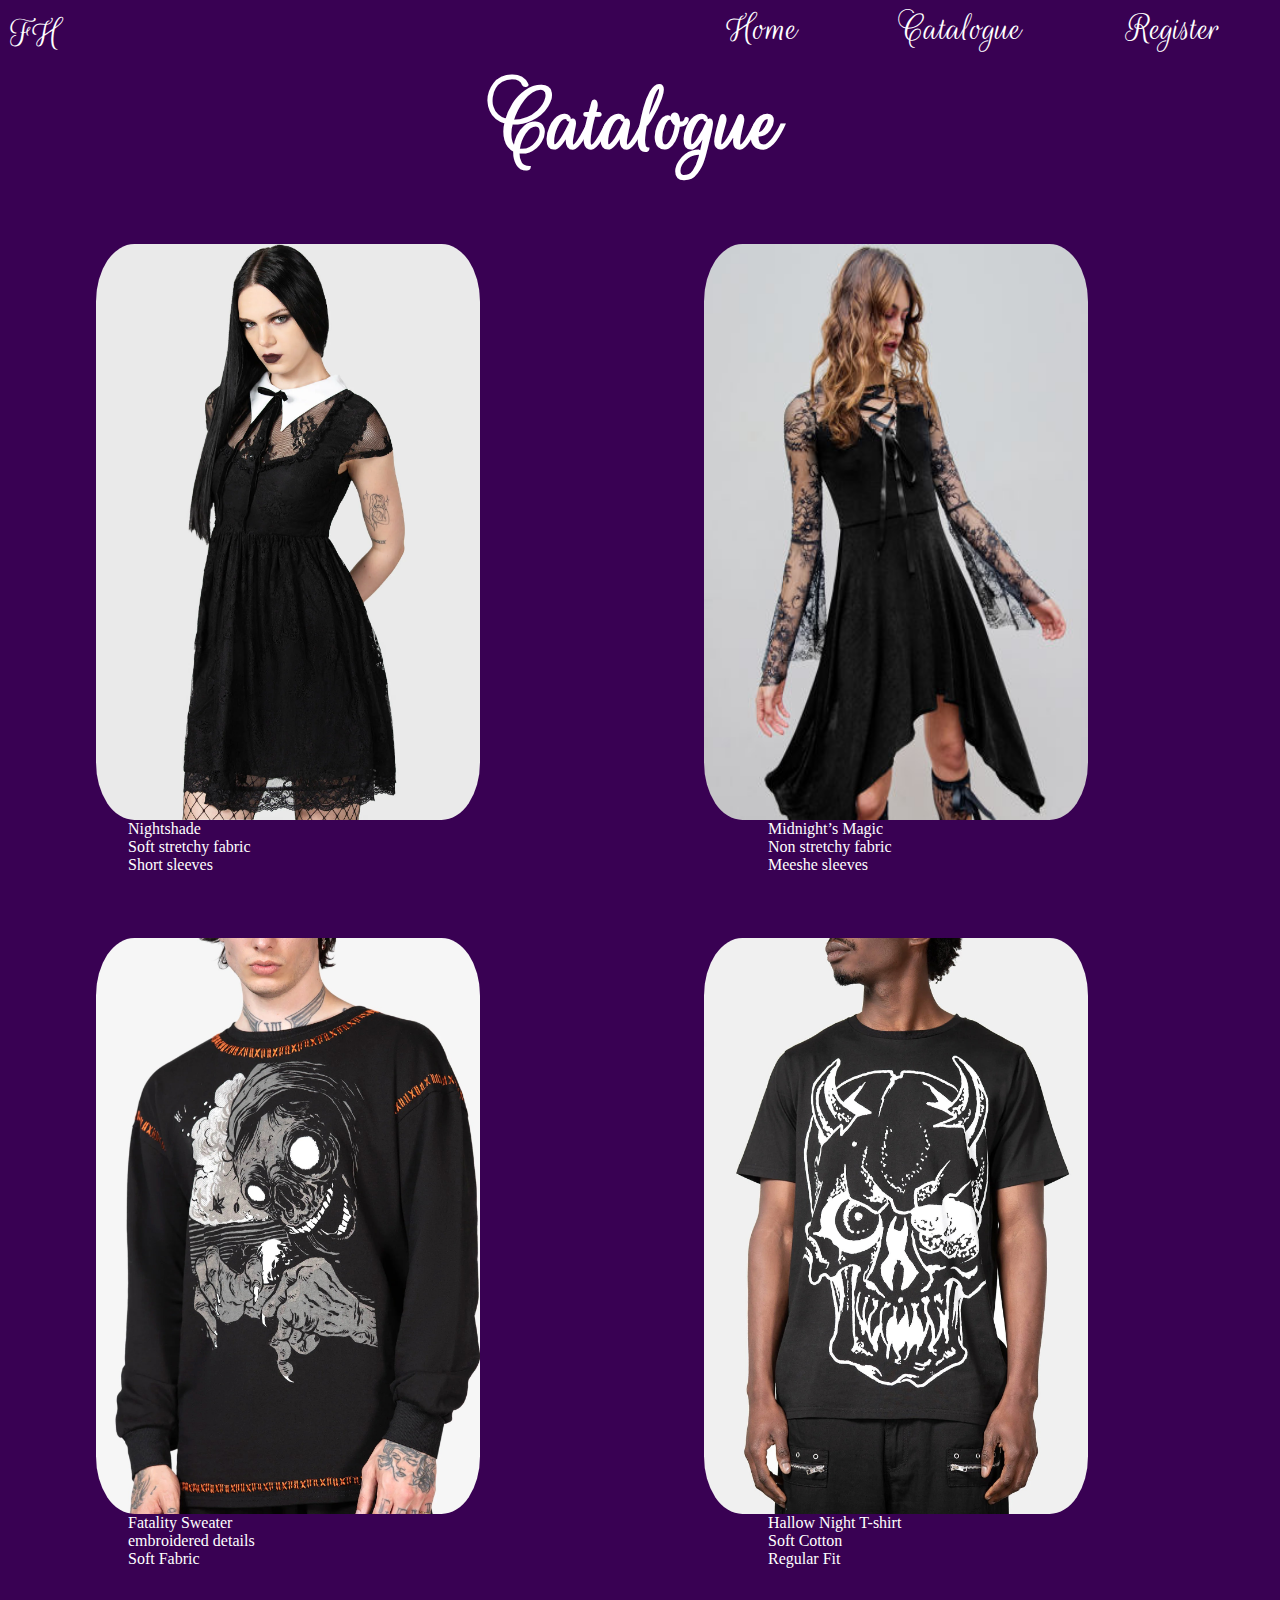
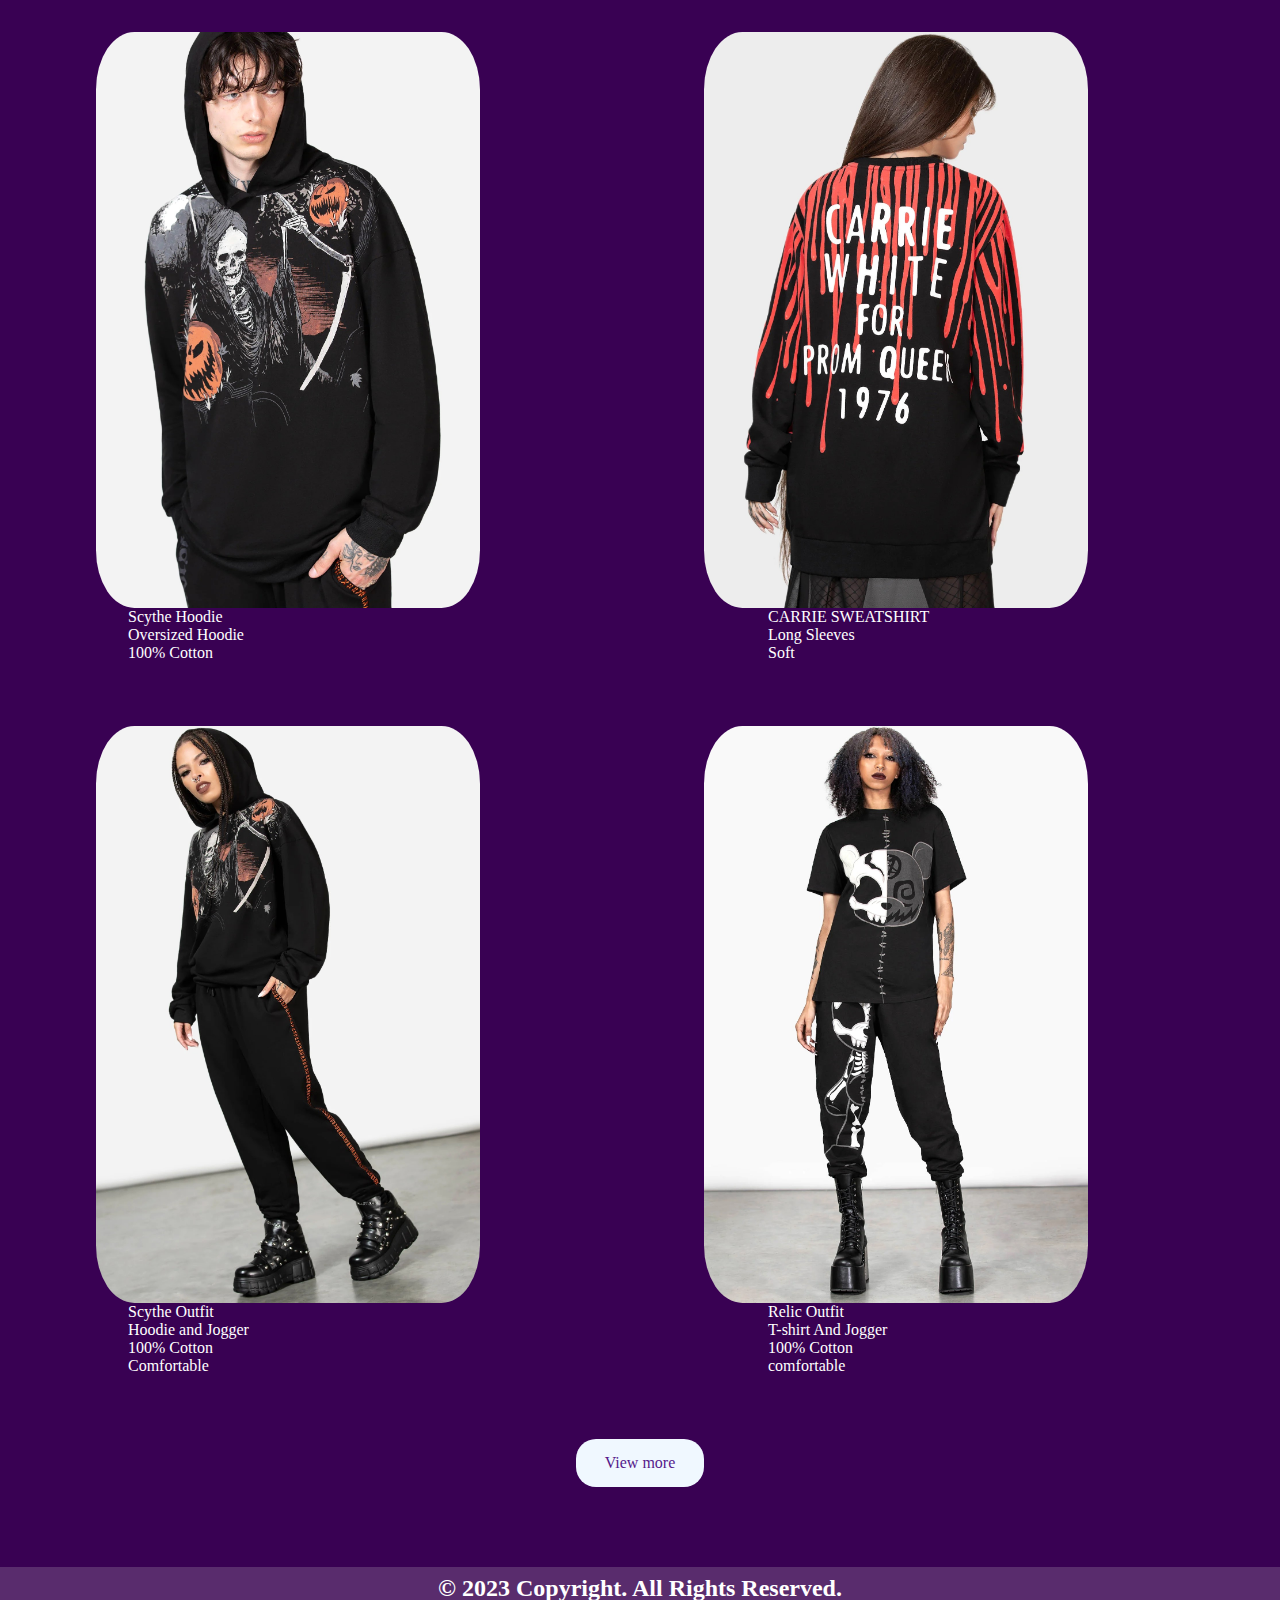
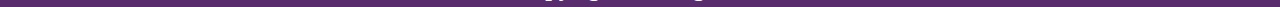
==== catalogue.html @ 4a3bba99 "modification" ====
<!DOCTYPE html>
<html lang="en">

<head>
    <meta charset="UTF-8">
    <meta name="viewport" content="width=device-width, initial-scale=1.0">
    <title>FashionHub</title>
    <link rel="stylesheet" href="style.css">
</head>

<body>
    <nav class="navbar-conatiner">
        <label class="logo">FH</label>
        <ul>
            <li><a  href="index.html">Home</a></li>
            <li><a class="active" href="catalogue.html">Catalogue</a></li>
            <li><a href="Register.html">Register</a></li>

        </ul>
    </nav>
    <!--CATALOGUE-->
    <section >
     <div class="catalogue">
    <h1>Catalogue</h1>
   </div>
   <div class="cat">
   <div class="m" >
    <img  class="imgc1" src="img/1.jpg" alt="1">
    <img  class="imgc2" src="img/2.jpg" alt="2">
         
   </div>
   <div class="m">
    <div  class="hh dsc1">
            <p> Nightshade
            <br>Soft stretchy fabric
            <br>Short sleeves</p>
            </div>
         <div  class="hh ">
            <p> Midnight’s Magic
              <br>  Non stretchy fabric
              <br>  Meeshe sleeves</p>
            </div>
   </div>

   </div>
</div>
<div class="cat">
<div class="m" >
 <img  class="imgc1" src="img/3.jpg" alt="1">
 <img  class="imgc2" src="img/4.jpg" alt="2">
      
</div>
<div class="m">
 <div  class="hh dsc1">
         <p> Fatality Sweater
          <br>  embroidered details
           <br> Soft Fabric</p>
         </div>
      <div  class="hh ">
         <p> Hallow Night T-shirt
          <br>  Soft Cotton
          <br>  Regular Fit</p>
         </div>
</div>
</div>
<div class="cat">
    <div class="m" >
     <img  class="imgc1" src="img/5.jpg" alt="1">
     <img  class="imgc2" src="img/6.jpg" alt="2">
          
    </div>
    <div class="m">
     <div  class="hh dsc1">
             <p> Scythe Hoodie
                <br>Oversized Hoodie
                <br>100% Cotton</p>
             </div>
          <div  class="hh ">
             <p> CARRIE SWEATSHIRT
               <br> Long Sleeves
                <br>Soft </p>
             </div>
    </div>
 
    </div>
 </div>
 <div class="cat">
 <div class="m" >
  <img  class="imgc1" src="img/7.jpg" alt="1">
  <img  class="imgc2" src="img/8.jpg" alt="2">
       
 </div>
 <div class="m">
  <div  class="hh dsc1">
          <p> Scythe Outfit
           <br> Hoodie and Jogger
            <br>100% Cotton
            <br>Comfortable</p>
          </div>
       <div  class="hh ">
          <p> Relic Outfit
           <br> T-shirt And Jogger
            <br>100% Cotton
            <br>comfortable</p>
          </div>
 </div>
 </div>

</section>
<a class="botona" href="">View more</a>
<footer>
   <h3 class="ft">© 2023 Copyright. All Rights Reserved.</h3>
</footer> 
</body>

</html>
---- style.css ----
*{
    padding: 0;
    margin: 0;
    box-sizing: border-box;
    
}
body{
    background-color: #390153;
}
.navbar-conatiner{
    display: flex;
    justify-content: space-between;
    align-items: center;
    padding: 10px;
}
label.logo{
    color: white;
    font-size: 2.5rem;
    font-family: 'RougeScript-Regular';
}

nav ul{
    float: right;

}
nav ul li{
    display: inline-block;
    line-height: 10%;
    margin: 0 50px;
   
}
nav ul li a{
    color: white;
    font-size: 2.5rem;
    font-family: 'RougeScript-Regular';
    margin-left: auto;
    text-decoration: none;
   
}
@font-face{
    font-family: 'RougeScript-Regular';
    src: url(font/RougeScript-Regular.ttf);
}
.banner {
    background-image: url(./img/homme.png);
    height: 100vh;
    width: 100%;
    display: flex;
    position: absolute;
    left: 32%;
    top: 0;
    z-index: -1;
    background-repeat: no-repeat;
    
    
}

.title {
    position: absolute;
    font-family: 'RougeScript-Regular';
    font-size: 2rem;
     margin-top: 30rem;
}
/* .F{
  
} */
.catalogue{
   text-align: center;
    font-family: 'RougeScript-Regular';
    color: white;
    font-size: 3rem;
    margin-bottom: 5%;
}
.imgc1{
    width: 30%;
    float: left;
    border-radius: 10%;
    margin-left: auto;
    margin-right: auto;
}
.dsc1{
    color: white;
    margin-left:   10%;
 
    
}

.m{
    display: flex;
    gap:10%;
    
}
.hh{
    color: white;
    width: 100%;
    display: flex;
   
    margin-bottom: 5%;
   
}

.cat{
    display:flex;
    flex-direction: column;
    
}

.imgc2{
    width: 30%;
    float: right;
    border-radius: 10%;
    margin-right: 15%;
}
.botona{
    display: flex;
    justify-content: center;
    background-color: aliceblue;
    width: 10%;
    margin-right: auto;
    margin-left: auto;
    padding: 15px;
    border-radius: 20px;
    text-decoration: none;
    margin-bottom: 5rem;
}
.register{
    margin: 2rem 0 0 15rem;
    border-radius: 33px 0 0 33px;
    padding: 3rem;
    background-color: #694C76;
    display:flex;
    width: 23rem;
}
.box{
    display:flex;
    text-align: center;
    width: 17rem;
    align-items: center;
    padding: 0.5rem;
    margin-bottom: 0.5rem;
    font-size: 1rem;
    border-radius: 33px;
}
#address{
    padding-bottom: 1rem;
}
.reg{
    text-align: center;
    margin-bottom: 1rem;
    font-size: 2rem;
}
.btt{
    align-items: center;
    color: white;
    border: 2px solid white;
    margin-left: 6rem;
    padding: .5rem 1rem;
    border-radius: 14px;
    text-decoration: none;
}
.imgreg{
    margin-top: 2rem;
    width: 23rem;
    border-radius: 0 33px 33px 0;
}
.both{
    display: flex;
}
.htxt{
    font-family: 'RougeScript-Regular';
    font-size: 3rem;
    color: white;
    margin-top: 10rem;
    text-align: center;
}
.help{
    color: white;
    margin-top: 10rem;
    text-align: center;
}

#text{
    background: none;
    width: 30rem;
    height: 10rem;
    font-size: 2rem;
    border: none;
    border-bottom: 3px solid white;
    border-radius: 1rem;
    margin-top: 2rem;

}
.q{
    color: white;
    border-bottom: 3px solid white;
    margin-left: 5rem;
    font-size: 2rem;
    margin-bottom: 2rem;
    margin-right: 5rem;
    margin-top: 3rem;
}
.q a{
    color: white;
    text-decoration: none;
}

footer{
    background-color:#592C6D;
    width: 100%;
    height: 40px;
    
    
   
}
.ft{
    text-align: center;
    color: white;
    font-size: 1.5rem;
    padding-top: 0.5rem;
    
}
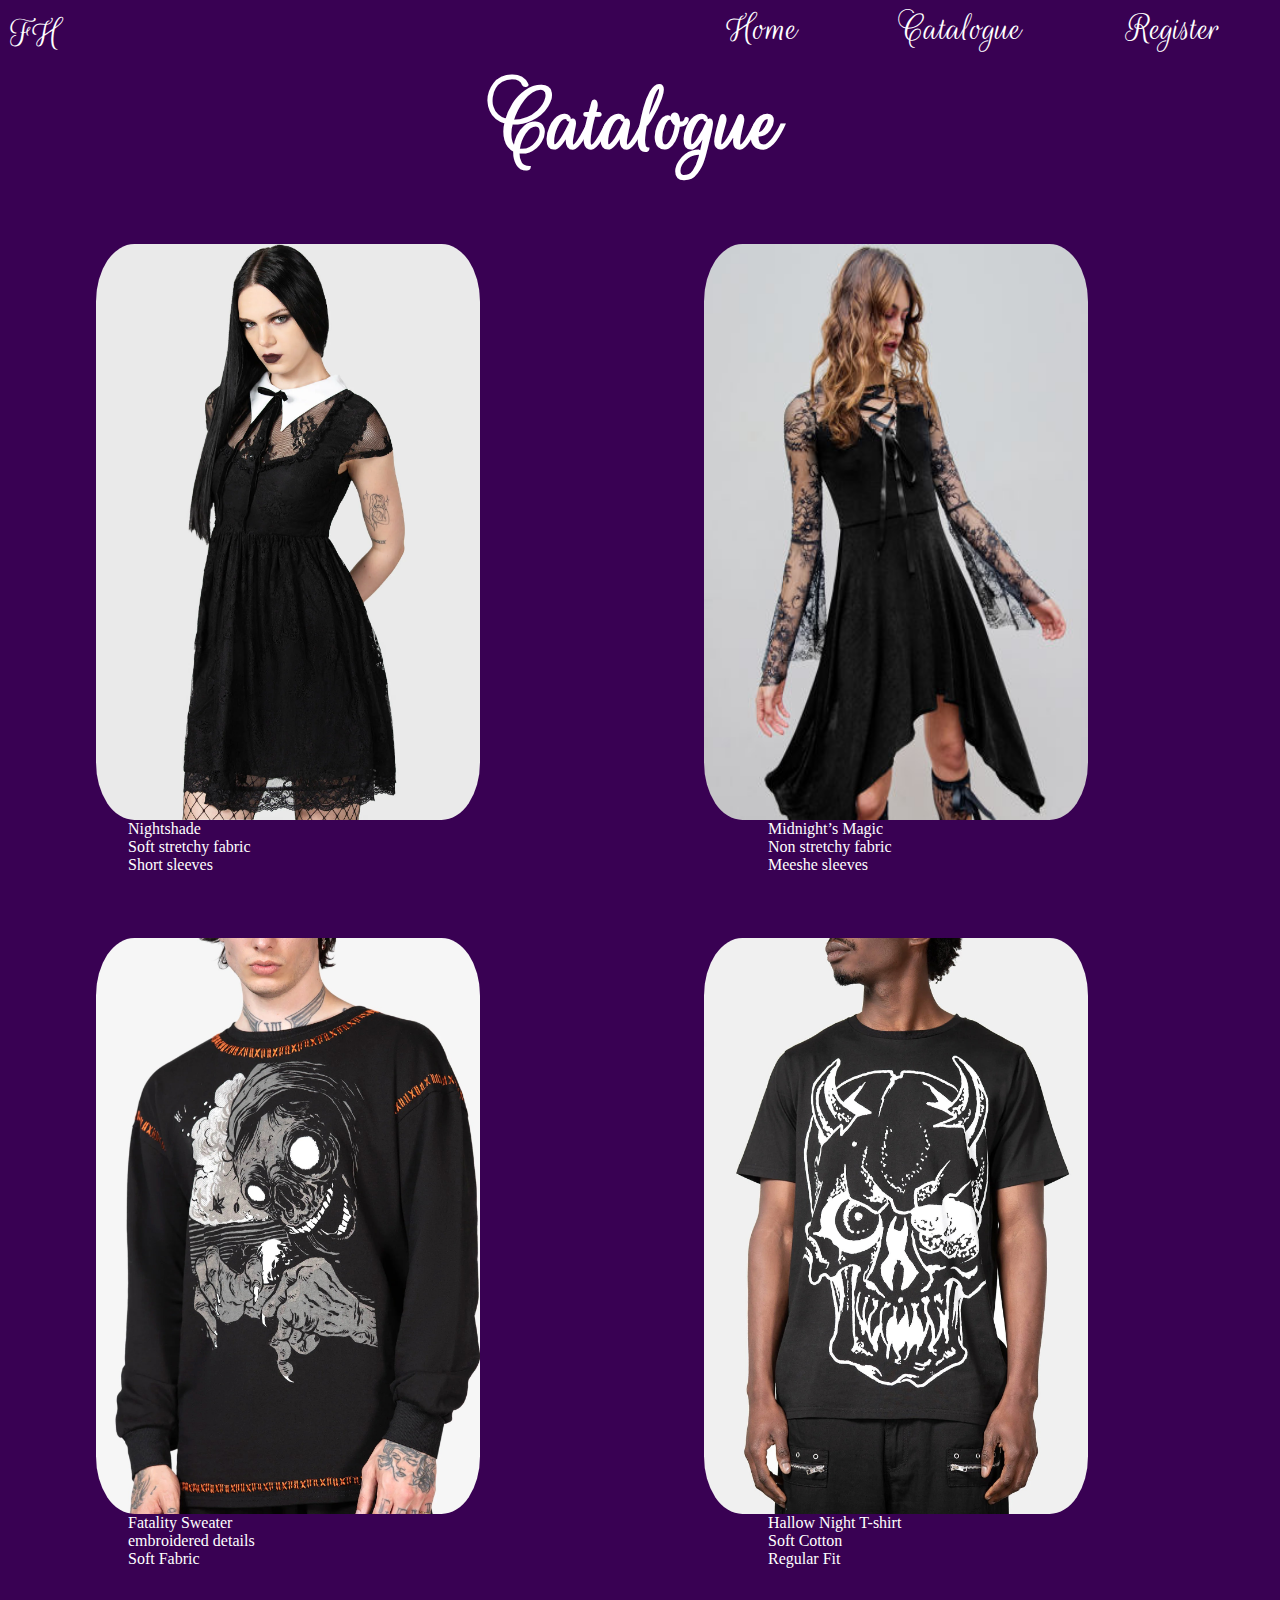
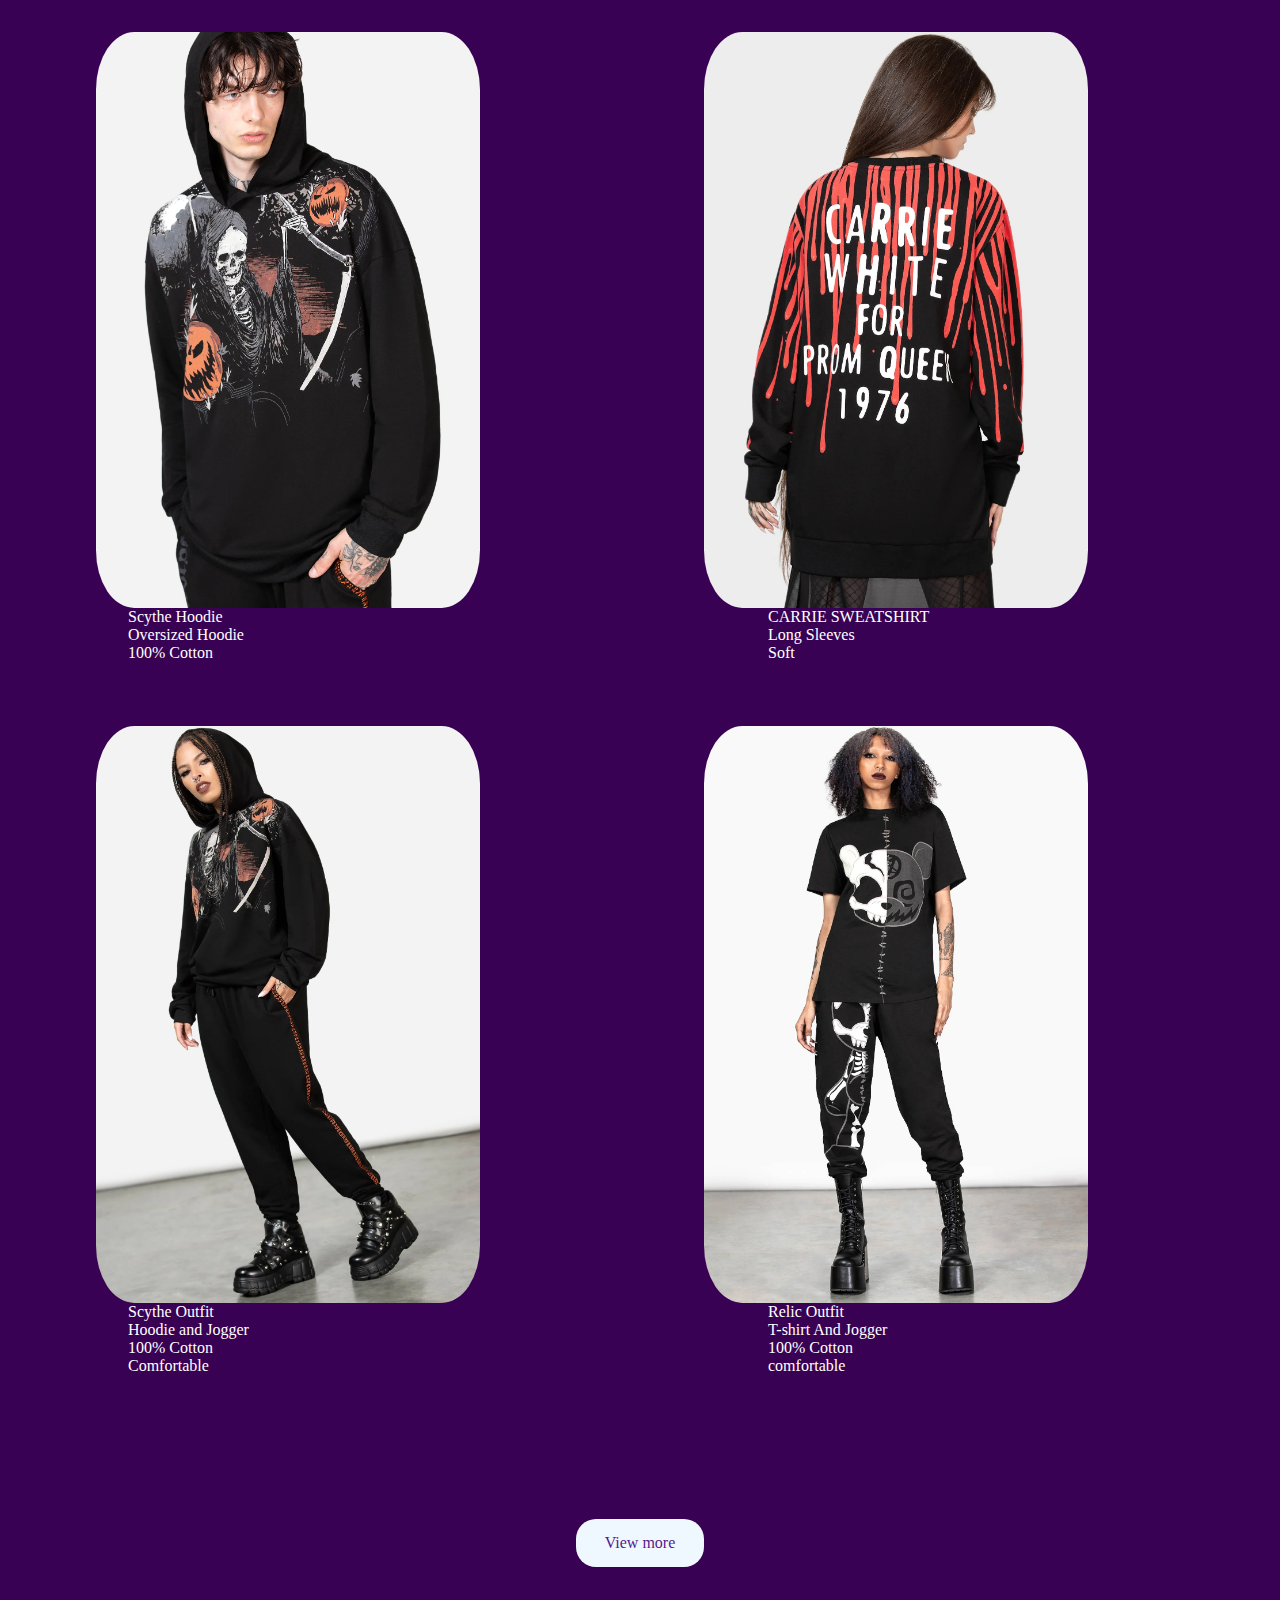
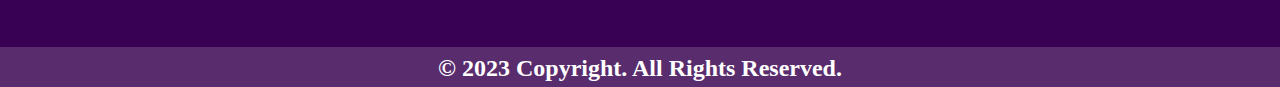
==== commit 678937e7: "changes" ====
--- a/catalogue.html
+++ b/catalogue.html
@@ -34,7 +34,7 @@
             <p> Nightshade
             <br>Soft stretchy fabric
             <br>Short sleeves</p>
-            </div>
+     </div>
          <div  class="hh ">
             <p> Midnight’s Magic
               <br>  Non stretchy fabric
@@ -43,7 +43,7 @@
    </div>
 
    </div>
-</div>
+
 <div class="cat">
 <div class="m" >
  <img  class="imgc1" src="img/3.jpg" alt="1">
@@ -83,7 +83,7 @@
     </div>
  
     </div>
- </div>
+ 
  <div class="cat">
  <div class="m" >
   <img  class="imgc1" src="img/7.jpg" alt="1">
--- a/style.css
+++ b/style.css
@@ -7,6 +7,7 @@
 }
 body{
     background-color: #390153;
+    overflow-x:hidden ;
 }
 .navbar-conatiner{
     display: flex;
@@ -43,28 +44,107 @@
     src: url(font/RougeScript-Regular.ttf);
 }
 .banner {
-    background-image: url(./img/homme.png);
-    height: 100vh;
-    width: 100%;
-    display: flex;
+ width: 110%;
+  position: relative;
+  margin-bottom: 7rem;
+  
+}
+
+.f{
     position: absolute;
-    left: 32%;
-    top: 0;
-    z-index: -1;
-    background-repeat: no-repeat;
-    
-    
-}
+    bottom: 10rem;
+    font-family: 'RougeScript-Regular';
+    font-size: 10rem;
+    margin-left: 4rem;
+
+}
+.h{
+    position: absolute;
+    bottom: 3rem;
+    font-family: 'RougeScript-Regular';
+    font-size: 10rem;
+    margin-left: 15rem;
+}
+.banner p{
+    position: absolute;
+    color: white;
+    top:50%;
+    right:0%;
+    margin-left: 60%;
+    margin-right: 10%;
+    text-align: center;
+    font-family: 'RougeScript-Regular';
+    font-size: 2.5rem;
+   
+}
+
 
 .title {
     position: absolute;
     font-family: 'RougeScript-Regular';
     font-size: 2rem;
      margin-top: 30rem;
+}
+.ttcc{
+    text-align: center;
+    color: white;
+    font-family: 'RougeScript-Regular';
+    font-size: 3rem;
+}
+.firstc{
+    display: flex;
+    width:30%;
+    margin-top: 4rem;
+    
+  
+}
+.firstimage{
+    border-radius: 10%;
+    margin-left: 50%;
+    margin-right: auto;
+
+}
+
+.firstc p{
+    color:white;
+   
+    margin-top: 50%;
+    margin-left: 40%;
+    font-size: 2rem;
+}
+.secondc{
+    display: flex;
+    width:30%;
+    margin-top: 5rem;
+    margin-left: 4rem;
+
+}
+
+.secondimage{
+    border-radius: 10%;
+    margin-left: 70%;
+    margin-right: auto;
+
+}
+.secondc p{
+    color:white;
+   
+    margin-top: 50%;
+    margin-left: 50%;
+    font-size: 2rem;
+}
+.homereg{
+    color: white;
+    font-family: 'RougeScript-Regular';
+    text-align: center;
+    font-size: 4rem;
+    margin-left: 20%;
+    margin-right: 20%;
 }
 /* .F{
   
 } */
+/*catalogue*/
 .catalogue{
    text-align: center;
     font-family: 'RougeScript-Regular';
@@ -123,7 +203,9 @@
     border-radius: 20px;
     text-decoration: none;
     margin-bottom: 5rem;
-}
+    margin-top: 5rem;
+}
+/*register*/
 .register{
     margin: 2rem 0 0 15rem;
     border-radius: 33px 0 0 33px;
@@ -204,7 +286,10 @@
     color: white;
     text-decoration: none;
 }
-
+.lastq{
+    margin-bottom: 10rem;
+}
+/*Footer*/
 footer{
     background-color:#592C6D;
     width: 100%;
@@ -219,4 +304,4 @@
     font-size: 1.5rem;
     padding-top: 0.5rem;
     
-}+}
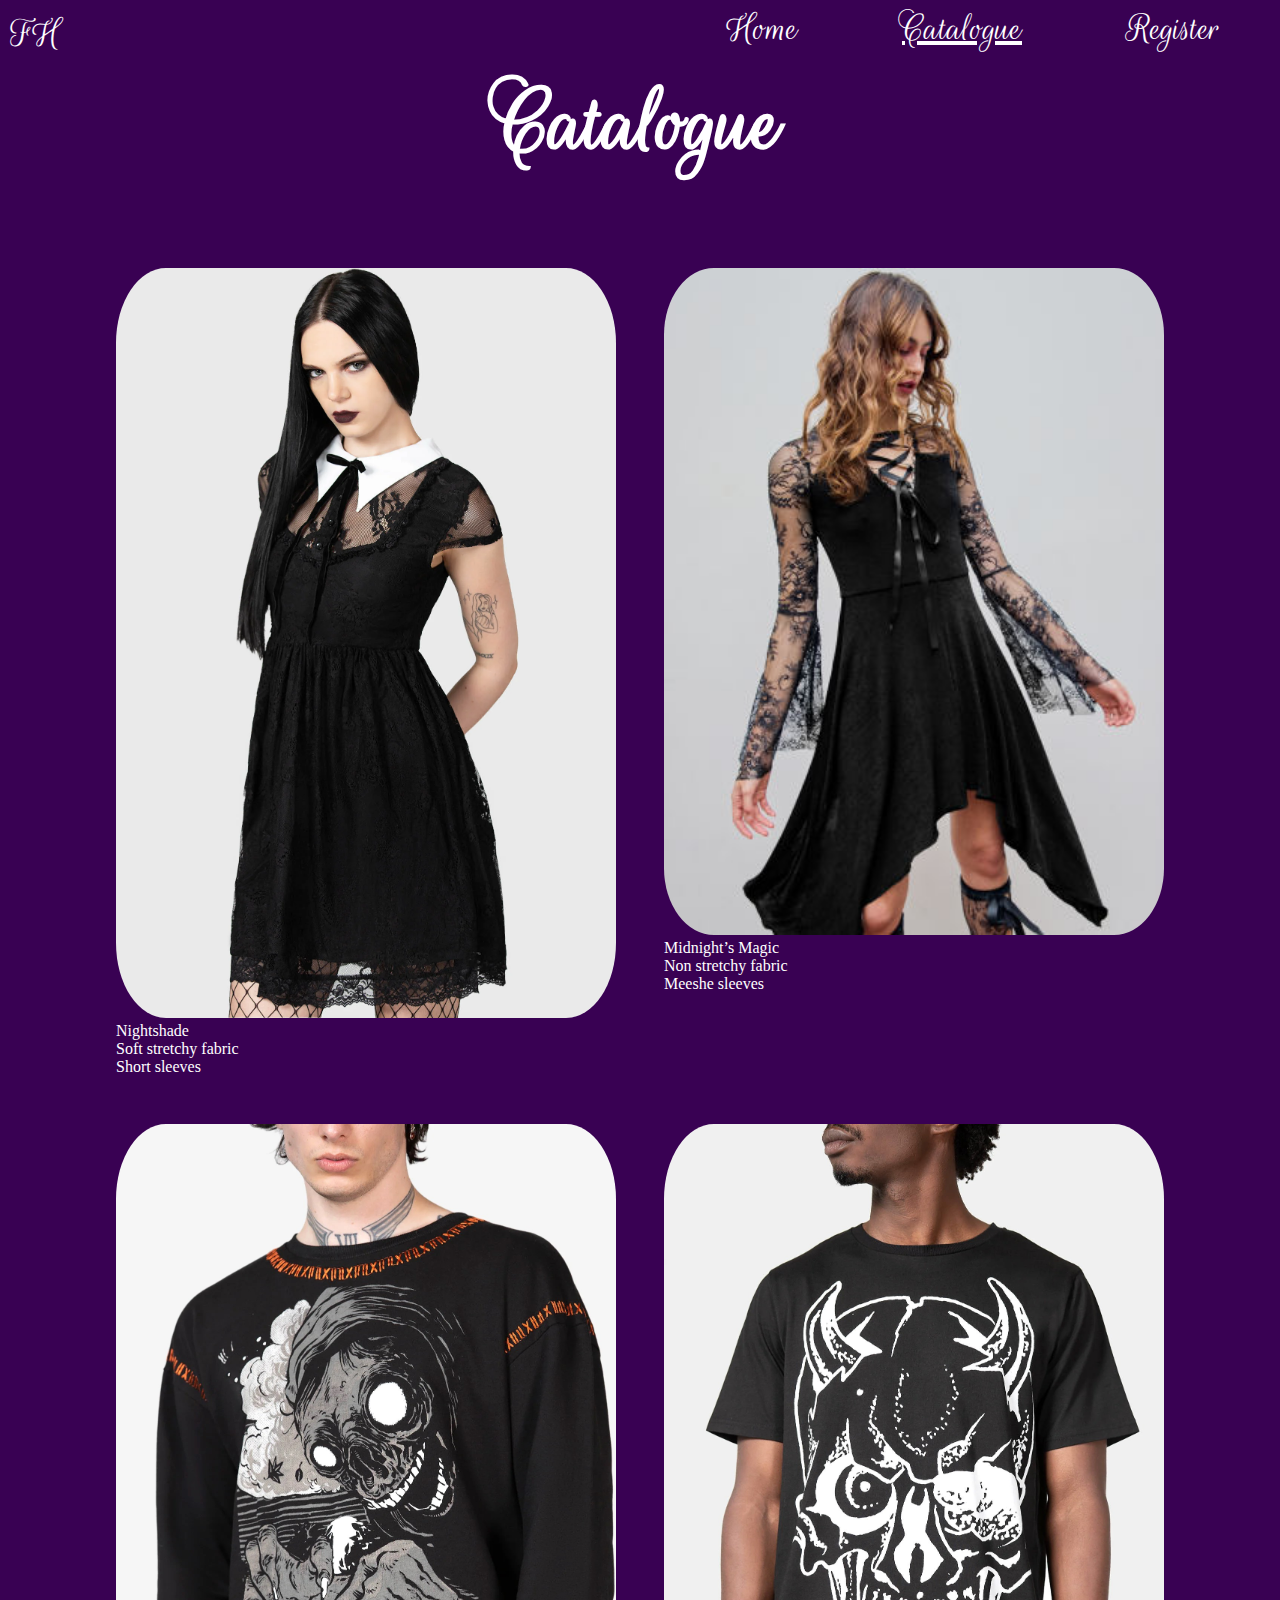
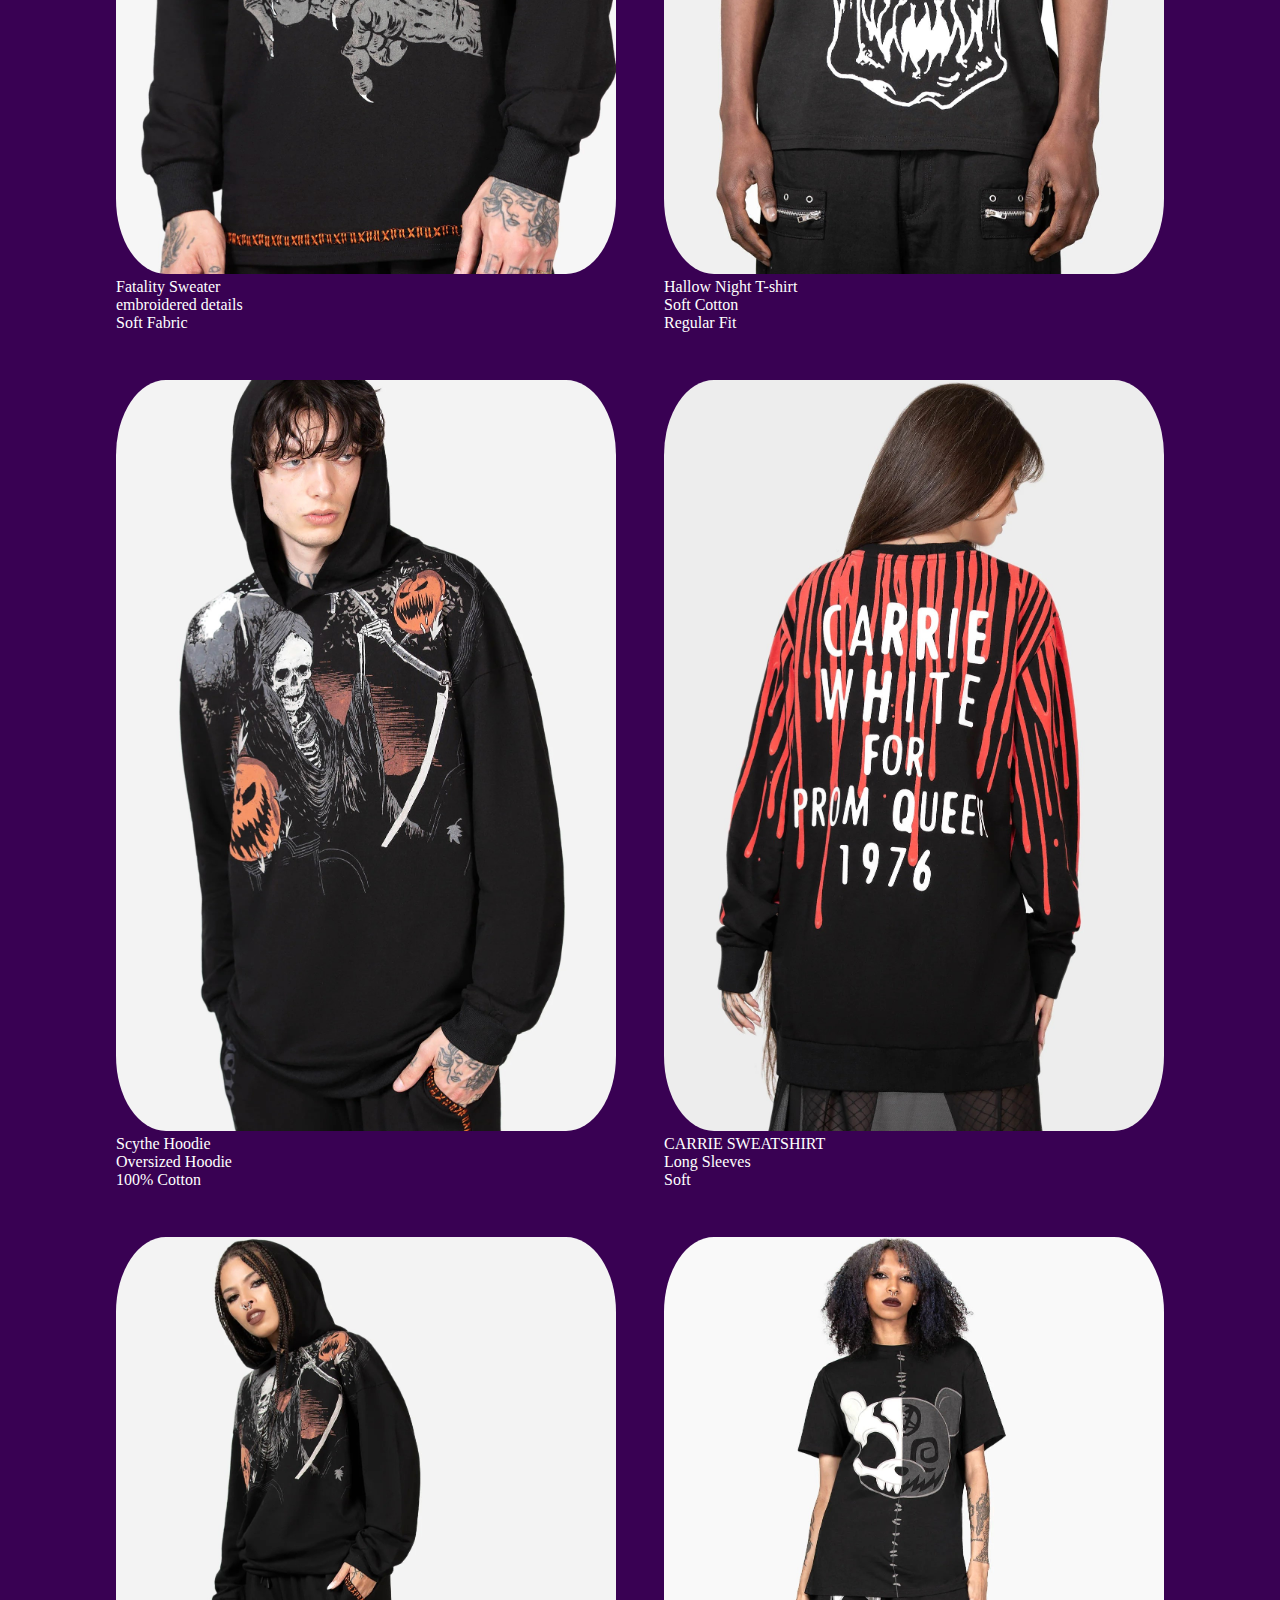
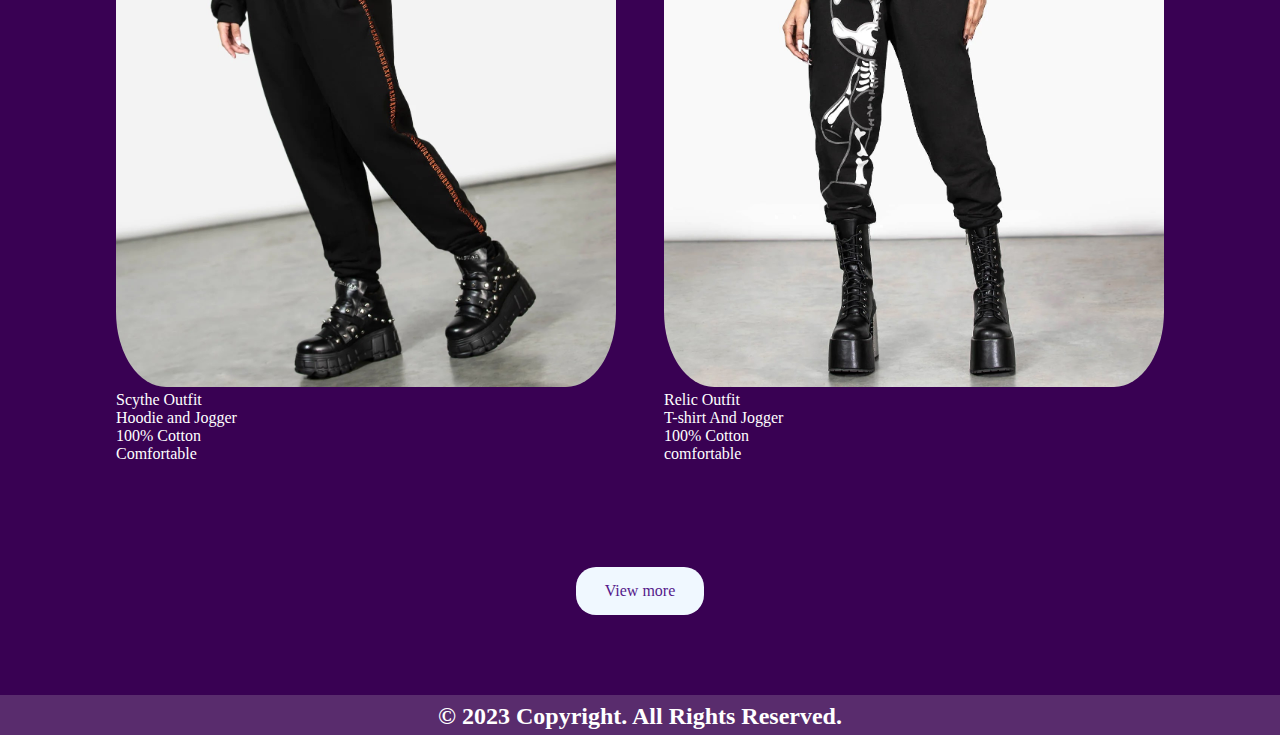
==== commit 6917693e: "final" ====
--- a/catalogue.html
+++ b/catalogue.html
@@ -18,6 +18,22 @@
 
         </ul>
     </nav>
+    <nav class="navbar-conatiner-burger">
+      <label class="logo">FH</label>
+         <a onclick="onClick()" class="toggle">
+          <span class="bar"></span>
+          <span class="bar"></span>
+          <span class="bar"></span>
+      </a> 
+      <div class="navlink" id="links">
+      <ul>
+          <li><a class="active" href="index.html">Home</a></li>
+          <li><a href="catalogue.html">Catalogue</a></li>
+          <li><a href="Register.html">Register</a></li>
+
+      </ul>
+   </div>
+  </nav>
     <!--CATALOGUE-->
     <section >
      <div class="catalogue">
@@ -26,83 +42,60 @@
    <div class="cat">
    <div class="m" >
     <img  class="imgc1" src="img/1.jpg" alt="1">
-    <img  class="imgc2" src="img/2.jpg" alt="2">
-         
+         <p> Nightshade
+            <br>Soft stretchy fabric
+            <br>Short sleeves</p>
    </div>
    <div class="m">
-    <div  class="hh dsc1">
-            <p> Nightshade
-            <br>Soft stretchy fabric
-            <br>Short sleeves</p>
-     </div>
-         <div  class="hh ">
+      <img  class="imgc2" src="img/2.jpg" alt="2">
             <p> Midnight’s Magic
               <br>  Non stretchy fabric
               <br>  Meeshe sleeves</p>
-            </div>
    </div>
-
-   </div>
-
-<div class="cat">
 <div class="m" >
  <img  class="imgc1" src="img/3.jpg" alt="1">
- <img  class="imgc2" src="img/4.jpg" alt="2">
+   <p> Fatality Sweater
+          <br>  embroidered details
+           <br> Soft Fabric</p>
       
 </div>
 <div class="m">
- <div  class="hh dsc1">
-         <p> Fatality Sweater
-          <br>  embroidered details
-           <br> Soft Fabric</p>
-         </div>
-      <div  class="hh ">
+   <img  class="imgc2" src="img/4.jpg" alt="2">
          <p> Hallow Night T-shirt
           <br>  Soft Cotton
           <br>  Regular Fit</p>
          </div>
-</div>
-</div>
-<div class="cat">
-    <div class="m" >
+
+    <div class="m">
      <img  class="imgc1" src="img/5.jpg" alt="1">
-     <img  class="imgc2" src="img/6.jpg" alt="2">
+     <p> Scythe Hoodie
+                <br>Oversized Hoodie
+                <br>100% Cotton</p>
           
     </div>
     <div class="m">
-     <div  class="hh dsc1">
-             <p> Scythe Hoodie
-                <br>Oversized Hoodie
-                <br>100% Cotton</p>
-             </div>
-          <div  class="hh ">
+      <img  class="imgc2" src="img/6.jpg" alt="2">
              <p> CARRIE SWEATSHIRT
                <br> Long Sleeves
                 <br>Soft </p>
-             </div>
     </div>
  
-    </div>
+  
  
- <div class="cat">
  <div class="m" >
   <img  class="imgc1" src="img/7.jpg" alt="1">
-  <img  class="imgc2" src="img/8.jpg" alt="2">
+  <p> Scythe Outfit
+   <br> Hoodie and Jogger
+    <br>100% Cotton
+    <br>Comfortable</p>
        
  </div>
  <div class="m">
-  <div  class="hh dsc1">
-          <p> Scythe Outfit
-           <br> Hoodie and Jogger
-            <br>100% Cotton
-            <br>Comfortable</p>
-          </div>
-       <div  class="hh ">
+   <img  class="imgc2" src="img/8.jpg" alt="2">
           <p> Relic Outfit
            <br> T-shirt And Jogger
             <br>100% Cotton
             <br>comfortable</p>
-          </div>
  </div>
  </div>
 
@@ -111,6 +104,7 @@
 <footer>
    <h3 class="ft">© 2023 Copyright. All Rights Reserved.</h3>
 </footer> 
+<script src="index.js"></script>
 </body>
 
 </html>--- a/style.css
+++ b/style.css
@@ -1,6 +1,6 @@
 
 *{
-    padding: 0;
+    
     margin: 0;
     box-sizing: border-box;
     
@@ -14,6 +14,7 @@
     justify-content: space-between;
     align-items: center;
     padding: 10px;
+    
 }
 label.logo{
     color: white;
@@ -23,12 +24,14 @@
 
 nav ul{
     float: right;
+    
 
 }
 nav ul li{
     display: inline-block;
     line-height: 10%;
     margin: 0 50px;
+    
    
 }
 nav ul li a{
@@ -38,6 +41,9 @@
     margin-left: auto;
     text-decoration: none;
    
+}
+.active{
+    text-decoration:underline;
 }
 @font-face{
     font-family: 'RougeScript-Regular';
@@ -128,7 +134,6 @@
 }
 .secondc p{
     color:white;
-   
     margin-top: 50%;
     margin-left: 50%;
     font-size: 2rem;
@@ -153,42 +158,38 @@
     margin-bottom: 5%;
 }
 .imgc1{
-    width: 30%;
-    float: left;
+    width: 500px;
+   
     border-radius: 10%;
-    margin-left: auto;
-    margin-right: auto;
+
 }
 .dsc1{
     color: white;
     margin-left:   10%;
- 
     
 }
 
 .m{
-    display: flex;
-    gap:10%;
-    
-}
-.hh{
+    color: white;
+    padding: 1.5rem;
+}
+/*.hh{
     color: white;
     width: 100%;
     display: flex;
    
     margin-bottom: 5%;
    
-}
+}*/
 
 .cat{
-    display:flex;
-    flex-direction: column;
-    
+    flex-wrap: wrap;
+    display: flex;
+    justify-content: center; 
 }
 
 .imgc2{
-    width: 30%;
-    float: right;
+    width: 500px;
     border-radius: 10%;
     margin-right: 15%;
 }
@@ -231,6 +232,7 @@
     text-align: center;
     margin-bottom: 1rem;
     font-size: 2rem;
+    background-color: none;
 }
 .btt{
     align-items: center;
@@ -286,9 +288,27 @@
     color: white;
     text-decoration: none;
 }
-.lastq{
-    margin-bottom: 10rem;
-}
+.faq .a {
+    display: none;
+    color : white;
+    justify-content: center;
+    align-items: center;
+    text-align: center;
+    font-size: 2rem;
+}
+
+.rev1{
+    display: flex;
+    width: 1rem;
+    color:white;
+    font-size: 1rem;
+    align-items: center;
+   text-align: center;
+   margin-left: 10rem;
+    
+
+}
+
 /*Footer*/
 footer{
     background-color:#592C6D;
@@ -305,3 +325,140 @@
     padding-top: 0.5rem;
     
 }
+/*burger menu */
+.toggle{
+    position: absolute;
+    top:.75rem;
+    right: 1rem;
+    flex-direction: column;
+    justify-content: space-between;
+    display: none;
+    width: 30px;
+    height: 21px;
+}
+
+.bar{
+    height:3px;
+    width:100%;
+    background-color: white;
+    border-radius: 33px;
+}
+.navbar-conatiner-burger{
+    display: none;
+}
+
+@media (max-width: 780px) {
+   
+    .imgreg{
+        display:none;
+        
+    }
+    .register{
+        border-radius: 33px;
+      margin-left: auto;
+      margin-right: auto;
+    }
+    
+   .imgc1{
+    width: 300px;
+
+   }
+   .imgc2{
+    width: 300px;
+   }
+
+   .botona{
+    width:8rem;
+   }
+   .f{
+    font-size: 4rem;
+    bottom: 5rem;    
+   }
+   .h{
+    font-size: 4rem;
+    bottom: 2rem;  
+    
+   }
+   .banner p{
+    font-size: 2rem;
+    
+   }
+   .firstc{
+    flex-wrap: wrap;
+    font-size: 2rem;
+    align-items: center;
+   margin-left: 5rem;
+    
+   }
+   .firstc p{
+    margin-top:2rem;
+    font-size: 1.5rem;
+    
+   }
+   .secondc{
+    flex-wrap:  wrap-reverse;
+    font-size: 2rem;
+    align-items: center;
+   margin-left: 5rem;
+    
+   }
+   .secondc p{
+    margin-top:2rem;
+    font-size: 1.5rem;
+
+    
+   }
+   .toggle{
+    display: flex;
+    z-index: 1;
+   }
+
+
+.navbar-conatiner{
+    display: none;
+}
+
+ .navbar-conatiner-burger{
+    display: block;
+ }
+ .navlink{
+    padding: 2rem;
+    display: none;
+    flex-direction: column;
+    align-items: center;
+    justify-content: center;
+    width: 80%;
+    height: 100vh;
+    position: fixed;
+    top: 46px;
+    right: 0;
+    background-color:#592C6D;
+    z-index: 1;
+    transition: all 0.2s ease-in-out;
+
+    
+   
+ }
+.show{
+   display: flex; 
+}
+nav ul li {
+    line-height: 3rem;
+   margin: 22px 50px;
+   display: block;
+}
+
+.rev1{
+   flex-wrap: wrap;
+    text-align: center;
+    justify-content: center;
+    align-content: center;
+    margin: auto;
+   
+}
+  
+}
+
+
+   
+
